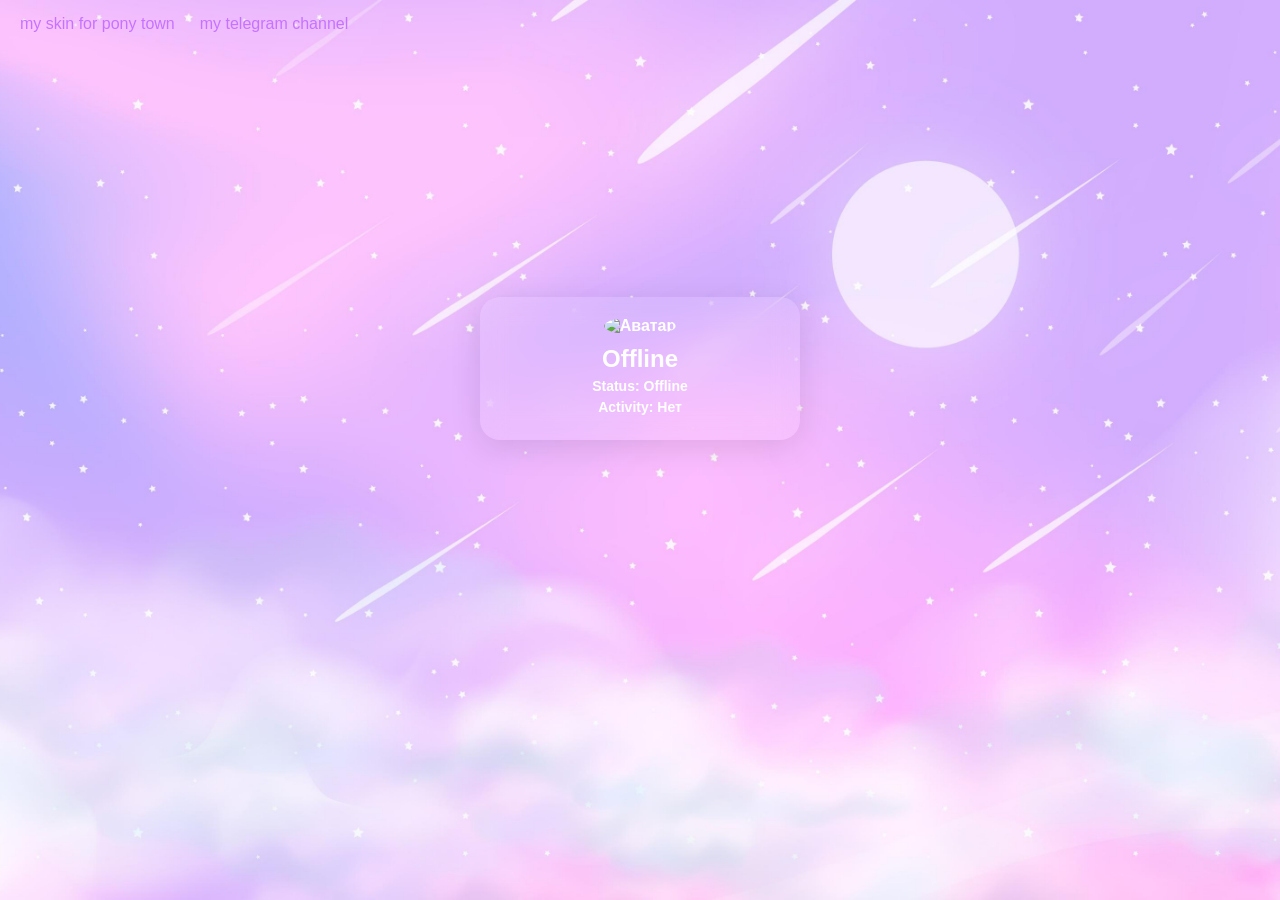
==== index.html @ 70218176 "Add files via upload" ====
<!DOCTYPE html>
<html lang="ru">
<head>
<meta charset="UTF-8">
<title>SudoHack</title>
<link rel="stylesheet" href="style.css">
</head>
<body>

<div class="main">
    <a href="/skin">my skin for pony town</a>
    <a href="https://t.me/Sudo_hack0">my telegram channel</a>
</div>

<div class="discord-card" id="discord-status">Загрузка...</div>

<script>
const userId = "902872784085057558"; // вставь сюда свой Discord ID

async function loadStatus() {
    const container = document.getElementById("discord-status");
    container.innerHTML = "<p>Загрузка...</p>";

    try {
        const res = await fetch(`https://api.lanyard.rest/v1/users/${userId}`);
        const json = await res.json();

        if(!json.success) throw new Error("Пользователь не отслеживается");

        const data = json.data;
        const activities = data.activities.length > 0 ? data.activities[0].name : "Ничего не делает";
        const status = data.discord_status;

        container.innerHTML = `
            <img src="https://cdn.discordapp.com/avatars/${userId}/${data.discord_user.avatar}.png" alt="Аватар">
            <h2>${data.discord_user.username}</h2>
            <p>Status: <span class="status ${status}">${status}</span></p>
            <p>${activities}</p>
        `;
    } catch(err) {
        console.warn(err);
        container.innerHTML = `
            <img src="https://cdn.discordapp.com/embed/avatars/0.png" alt="Аватар">
            <h2>Offline</h2>
            <p>Status: <span class="status offline">Offline</span></p>
            <p>Activity: Нет</p>
        `;
    }
}

loadStatus();
</script>

</body>
</html>
---- style.css ----
body {
    background: url('images/Background.jpg') center/cover no-repeat fixed;
    background-size: cover;
    background-repeat: no-repeat;
    background-position: center;
    margin: ;
    height: 80vh;
    display: flex;
    justify-content: center;
    align-items: center;
    font-family: Arial, sans-serif;
    color: white;
}

.main {
    position: fixed;      /* фиксируем блок относительно окна */
    top: 15px;            /* отступ сверху */
    left: 20px;           /* отступ слева */
    display: flex;        /* располагаем элементы в строку */
    gap: 25px;            /* расстояние между ссылками */
}

.main a {
    text-decoration: none; /* убираем подчёркивание */
    color: #c573ff;           /* цвет текста */
}


.discord-card {
    font-weight: bold;
    width: 280px;
    padding: 20px;
    background: rgba(255, 255, 255, 0.1);
    border-radius: 20px;
    backdrop-filter: blur(12px);
    box-shadow: 0 8px 32px rgba(0,0,0,0.1);
    text-align: center;
    transition: transform 0.3s, box-shadow 0.3s;
}

.discord-card:hover {
    transform: translateY(-10px) scale(1.1);
    box-shadow: 0 20px 40px rgba(0,0,0,0.5);
}

.discord-card img {
    width: 80px;
    border-radius: 50%;
    margin-bottom: -10px;
}

.discord-card h2 {
    margin: 10px 0 5px 0;
}

.discord-card p {
    margin: 5px 0;
    font-size: 14px;
}

.status.online { color: #56db9e; }
.status.idle { color: #ffb842; }
.status.dnd { color: #ff7088; }
.status.offline { color: #ffffff; }

.main h1{
    text-align: left;
}
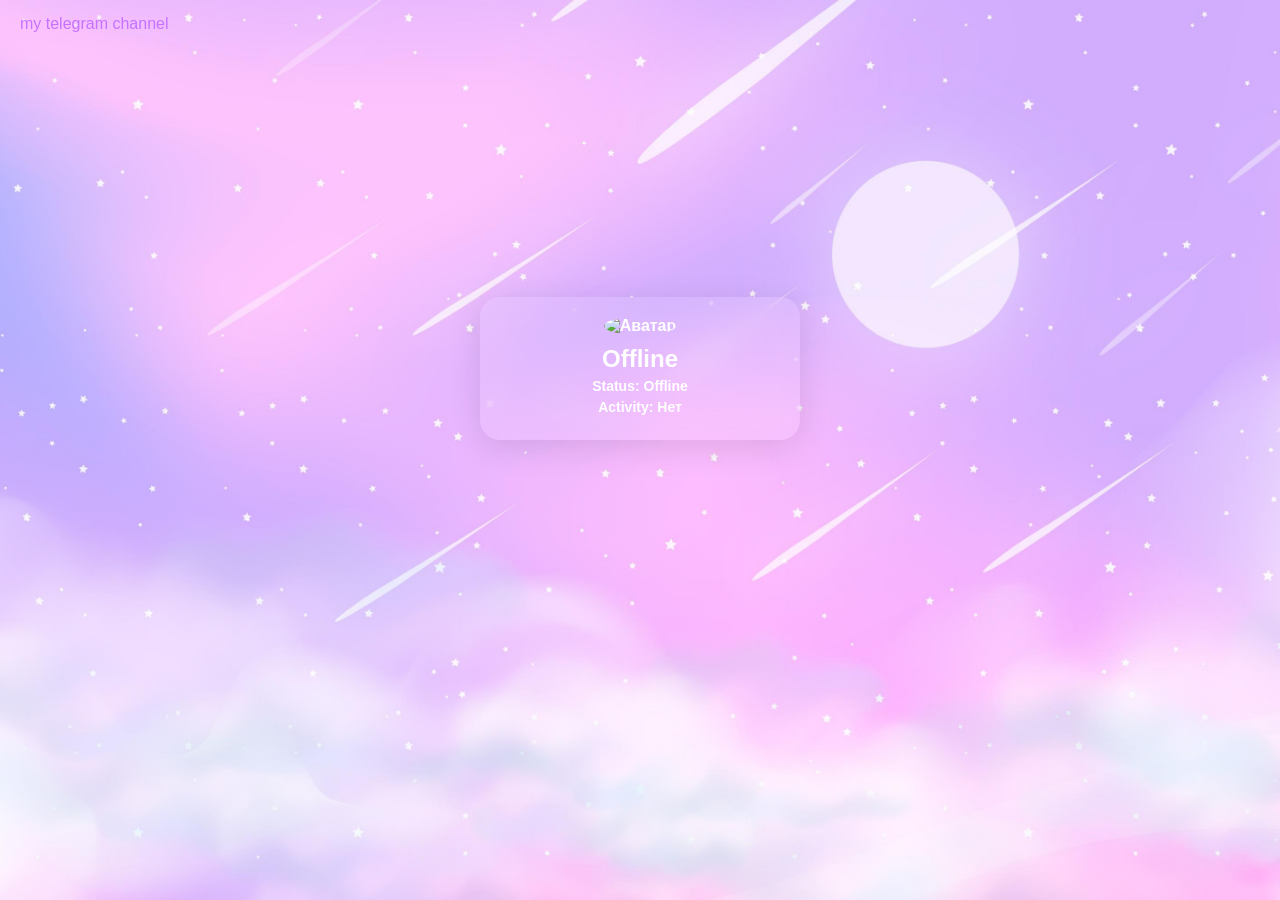
==== commit dd117f47: "Update index.html" ====
--- a/index.html
+++ b/index.html
@@ -8,14 +8,13 @@
 <body>
 
 <div class="main">
-    <a href="/skin">my skin for pony town</a>
     <a href="https://t.me/Sudo_hack0">my telegram channel</a>
 </div>
 
 <div class="discord-card" id="discord-status">Загрузка...</div>
 
 <script>
-const userId = "902872784085057558"; // вставь сюда свой Discord ID
+const userId = "902872784085057558";
 
 async function loadStatus() {
     const container = document.getElementById("discord-status");
--- a/style.css
+++ b/style.css
@@ -13,16 +13,16 @@
 }
 
 .main {
-    position: fixed;      /* фиксируем блок относительно окна */
-    top: 15px;            /* отступ сверху */
-    left: 20px;           /* отступ слева */
-    display: flex;        /* располагаем элементы в строку */
-    gap: 25px;            /* расстояние между ссылками */
+    position: fixed;
+    top: 15px;
+    left: 20px;
+    display: flex;
+    gap: 25px;
 }
 
 .main a {
-    text-decoration: none; /* убираем подчёркивание */
-    color: #c573ff;           /* цвет текста */
+    text-decoration: none;
+    color: #c573ff;
 }
 
 
@@ -65,4 +65,4 @@
 
 .main h1{
     text-align: left;
-}+}
